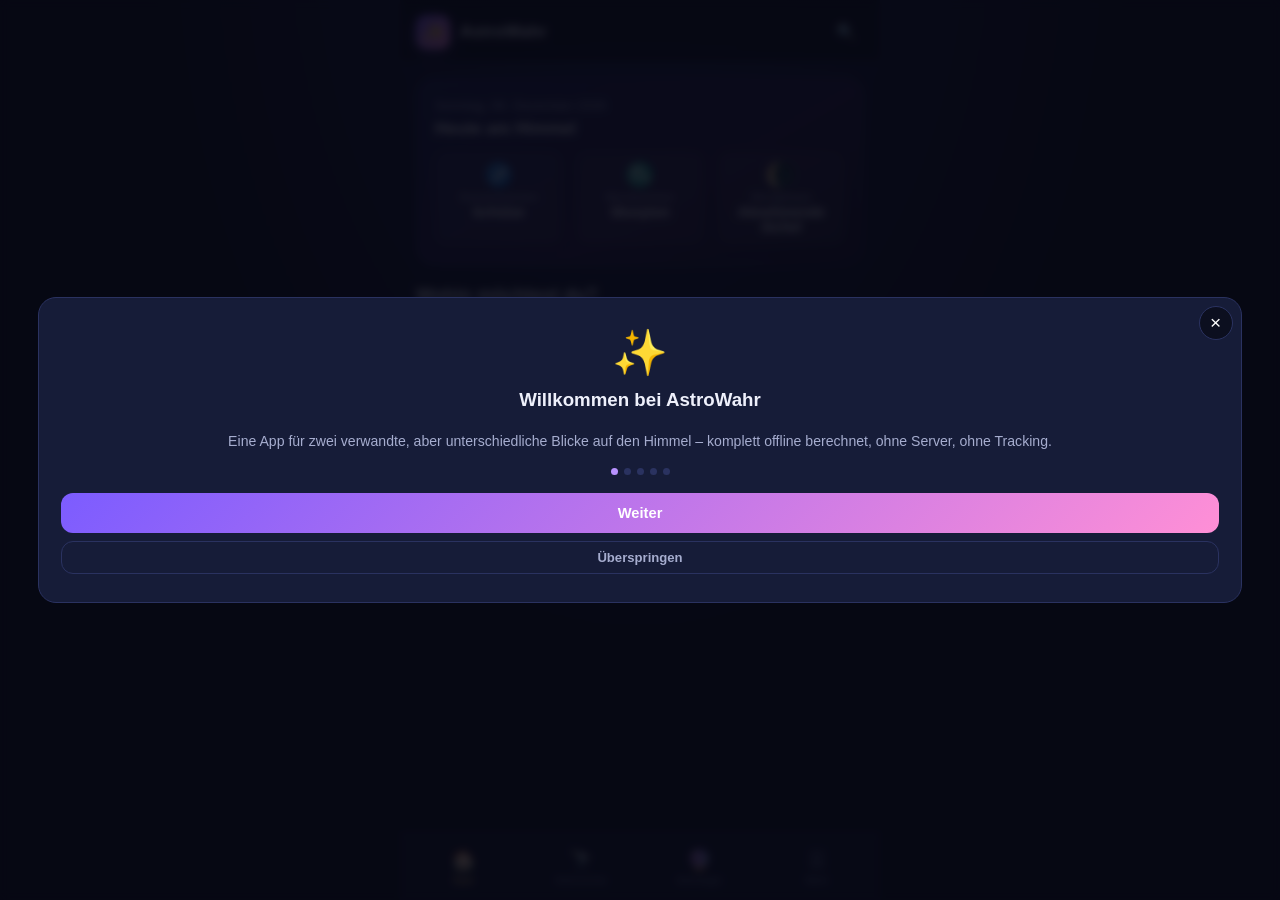
==== index.html @ b50567f1 "Add files via upload" ====
<!DOCTYPE html>
<html lang="de">
<head>
    <meta name="robots" content="noindex, nofollow">
<meta charset="UTF-8">
<meta name="viewport" content="width=device-width, initial-scale=1, maximum-scale=1, user-scalable=no, viewport-fit=cover">
<meta name="theme-color" content="#0b0e1f">
<meta name="description" content="AstroWahr – Astronomie und Astrologie: Geburtshoroskop, Tageshoroskop, Transite, Kompatibilität, Mondkalender, Tarot sowie Live-Himmel, Planeten-Fakten und Sonnenzeiten, komplett offline berechnet.">
<title>AstroWahr</title>
<link rel="manifest" href="manifest.json">
<link rel="apple-touch-icon" href="icon-180.png">
<meta name="apple-mobile-web-app-capable" content="yes">
<meta name="apple-mobile-web-app-status-bar-style" content="black-translucent">
<meta name="apple-mobile-web-app-title" content="AstroWahr">
<link rel="stylesheet" href="style.css">
<script>
(function () {
  try {
    var pref = localStorage.getItem('astrowahr.theme') || 'dark';
    var effective = pref === 'system' ? (window.matchMedia && window.matchMedia('(prefers-color-scheme: light)').matches ? 'light' : 'dark') : pref;
    if (effective === 'light') document.documentElement.setAttribute('data-theme', 'light');
  } catch (e) {}
})();
</script>
</head>
<body>
<div id="app">

  <header class="topbar">
    <button class="back-btn" id="backBtn" style="display:none;" aria-label="Zurück">←</button>
    <div class="brand" id="brandHeader">
      <div class="brand-badge">✨</div>
      <h1>AstroWahr</h1>
    </div>
    <button class="topbar-search-btn" id="searchBtn" aria-label="Suche">🔍</button>
  </header>

  <main id="view">

    <!-- START (Weiche: Astronomie / Astrologie) -->
    <section class="tab" id="tab-start" data-title="AstroWahr">
      <div class="hero-card">
        <div class="hero-date" id="heroDate">–</div>
        <div style="font-weight:700; font-size:1.05rem;">Heute am Himmel</div>
        <div class="hero-row" id="heroSky"></div>
      </div>
      <h2 class="section-title">Wohin möchtest du?</h2>
      <div class="bento" id="forkBento"></div>
    </section>

    <!-- ASTROLOGIE (Hub) -->
    <section class="tab" id="tab-astrologie" data-title="Astrologie">
      <h2 class="section-title">Astrologie</h2>
      <div class="bento" id="astrologieBento"></div>
      <h2 class="section-title">Deine Profile</h2>
      <div id="astrologieProfiles"></div>
    </section>

    <!-- ASTRONOMIE (Hub) -->
    <section class="tab" id="tab-astronomie" data-title="Astronomie">
      <h2 class="section-title">Astronomie</h2>
      <p class="hint">Reine, unabhängig überprüfbare Himmelsmechanik und Fakten – ohne symbolische Deutung.</p>
      <div class="bento" id="astronomieBento"></div>
    </section>

    <!-- ASTRONOMIE: HIMMEL JETZT -->
    <section class="tab" id="tab-astro-live" data-title="Himmel jetzt">
      <div id="astroLiveRoot"></div>
    </section>

    <!-- ASTRONOMIE: PLANETEN-STECKBRIEFE -->
    <section class="tab" id="tab-astro-planets" data-title="Planeten-Steckbriefe">
      <div id="astroPlanetsRoot"></div>
    </section>

    <!-- ASTRONOMIE: SONNENAUF-/-UNTERGANG -->
    <section class="tab" id="tab-astro-sun" data-title="Sonnenauf-/-untergang">
      <div id="astroSunRoot"></div>
    </section>

    <!-- ASTRONOMIE: STERNBILDER & PRÄZESSION -->
    <section class="tab" id="tab-astro-precession" data-title="Sternbilder & Präzession">
      <div id="astroPrecessionRoot"></div>
    </section>

    <!-- ASTRONOMIE: JAHRESZEITEN -->
    <section class="tab" id="tab-astro-seasons" data-title="Jahreszeiten-Rechner">
      <div id="astroSeasonsRoot"></div>
    </section>

    <!-- ASTRONOMIE: STERNENHIMMELKARTE -->
    <section class="tab" id="tab-astro-skymap" data-title="Sternenhimmelkarte">
      <div id="astroSkymapRoot"></div>
    </section>

    <!-- WELTRAUMKUNDE (Hub) -->
    <section class="tab" id="tab-weltraum" data-title="Weltraumkunde">
      <div id="weltraumRoot"></div>
    </section>

    <!-- WELTRAUMKUNDE: LEXIKON -->
    <section class="tab" id="tab-weltraum-lexikon" data-title="Weltraumkunde-Lexikon">
      <div id="weltraumLexikonRoot"></div>
    </section>

    <!-- WELTRAUMKUNDE: STERNENTWICKLUNG -->
    <section class="tab" id="tab-weltraum-sterne" data-title="Sternentwicklung">
      <div id="weltraumSterneRoot"></div>
    </section>

    <!-- WELTRAUMKUNDE: RAUMFAHRT-ZEITSTRAHL -->
    <section class="tab" id="tab-weltraum-zeitstrahl" data-title="Raumfahrt-Zeitstrahl">
      <div id="weltraumZeitstrahlRoot"></div>
    </section>

    <!-- TAGESHOROSKOP -->
    <section class="tab" id="tab-horoskop" data-title="Tageshoroskop">
      <p class="hint">Wähle dein Sternzeichen für den heutigen Impuls – berechnet aus echter Mond- und Planetenstellung, täglich neu.</p>
      <div class="sign-grid" id="horoskopSignGrid"></div>
      <div id="horoskopResult"></div>
    </section>

    <!-- GEBURTSHOROSKOP -->
    <section class="tab" id="tab-chart" data-title="Geburtshoroskop">
      <div id="chartRoot"></div>
    </section>

    <!-- TRANSITE -->
    <section class="tab" id="tab-transite" data-title="Transite">
      <div id="transiteRoot"></div>
    </section>

    <!-- KOMPATIBILITÄT -->
    <section class="tab" id="tab-kompat" data-title="Kompatibilität">
      <div id="kompatRoot"></div>
    </section>

    <!-- MONDKALENDER -->
    <section class="tab" id="tab-mond" data-title="Mondkalender">
      <div id="mondRoot"></div>
    </section>

    <!-- TAROT -->
    <section class="tab" id="tab-tarot" data-title="Tarot">
      <div id="tarotRoot"></div>
    </section>

    <!-- ASTRO-LEXIKON -->
    <section class="tab" id="tab-astrolex" data-title="Astro-Lexikon">
      <div id="astrolexRoot"></div>
    </section>

    <!-- MEHR -->
    <section class="tab" id="tab-mehr" data-title="Mehr">
      <div class="bento" id="mehrBento"></div>
    </section>

    <!-- ANLEITUNG -->
    <section class="tab" id="tab-anleitung" data-title="Anleitung">
      <div id="anleitungRoot" class="legal-content"></div>
    </section>

    <!-- EINSTELLUNGEN -->
    <section class="tab" id="tab-einstellungen" data-title="Einstellungen">
      <div id="einstellungenRoot"></div>
    </section>

    <!-- RECHTLICHES -->
    <section class="tab" id="tab-rechtliches" data-title="Rechtliches">
      <div id="rechtlichesRoot"></div>
    </section>

    <!-- IMPRESSUM -->
    <section class="tab" id="tab-impressum" data-title="Impressum">
      <div class="legal-content" id="impressumInline"></div>
    </section>

    <!-- DATENSCHUTZ -->
    <section class="tab" id="tab-datenschutz" data-title="Datenschutz">
      <div class="legal-content" id="datenschutzInline"></div>
    </section>

  </main>

  <nav class="bottom-nav">
    <button data-tab="start"><span class="nav-glyph">🏠</span>Start</button>
    <button data-tab="astronomie"><span class="nav-glyph">🔭</span>Astronomie</button>
    <button data-tab="astrologie"><span class="nav-glyph">🔮</span>Astrologie</button>
    <button data-tab="mehr"><span class="nav-glyph">☰</span>Mehr</button>
  </nav>

  <div class="toast" id="toast"></div>

  <div class="modal-overlay" id="modalOverlay">
    <div class="modal-box" id="modalBox">
      <button class="modal-close" id="modalClose" aria-label="Schließen">×</button>
      <div class="modal-content" id="modalContent"></div>
      <div class="modal-zoom-controls" id="modalZoomControls" style="display:none;">
        <button id="zoomOutBtn">－</button>
        <button id="zoomResetBtn">100%</button>
        <button id="zoomInBtn">＋</button>
      </div>
    </div>
  </div>
</div>

<script src="no-zoom.js"></script>
<script src="astro.js"></script>
<script src="tarot-cards.js"></script>
<script src="tarot-art.js"></script>
<script src="app.js"></script>
</body>
</html>
---- style.css ----
:root {
  --bg: #0b0e1f;
  --bg-2: #12173035;
  --bg-radial-a: #1c2452;
  --card: #161c38;
  --card-2: #1c2348;
  --border: #2a3260;
  --text: #eef0fb;
  --text-dim: #a6adcf;
  --text-faint: #7680a8;
  --accent: #b892ff;
  --accent-2: #ffd27a;
  --accent-3: #7ee0c9;
  --grad-1: linear-gradient(135deg, #7c5cff, #ff8fd6);
  --grad-2: linear-gradient(135deg, #ffcf6e, #ff8fd6);
  --grad-3: linear-gradient(135deg, #5ed3c9, #7c5cff);
  --danger: #ff7a7a;
  --good: #7ee0c9;
  --header-bg-a: rgba(11,14,31,0.97);
  --header-bg-b: rgba(11,14,31,0.88);
  --nav-bg: rgba(18,22,48,0.96);
  --modal-overlay-bg: rgba(6,7,18,0.86);
  --radius: 18px;
  --radius-sm: 12px;
  --safe-top: env(safe-area-inset-top, 0px);
  --safe-bottom: env(safe-area-inset-bottom, 0px);
}

[data-theme="light"] {
  --bg: #f4f2fb;
  --bg-2: #eceaf7;
  --bg-radial-a: #e3ddf7;
  --card: #ffffff;
  --card-2: #f2effa;
  --border: #ddd7f0;
  --text: #201d38;
  --text-dim: #5a5578;
  --text-faint: #8b86a8;
  --accent: #7c5cff;
  --accent-2: #c98a1f;
  --accent-3: #1f9c86;
  --grad-1: linear-gradient(135deg, #7c5cff, #ff8fd6);
  --grad-2: linear-gradient(135deg, #f0ad2e, #ff8fd6);
  --grad-3: linear-gradient(135deg, #1f9c86, #7c5cff);
  --danger: #d5453f;
  --good: #1f9c86;
  --header-bg-a: rgba(244,242,251,0.97);
  --header-bg-b: rgba(244,242,251,0.88);
  --nav-bg: rgba(255,255,255,0.96);
  --modal-overlay-bg: rgba(30,25,50,0.55);
}

* { box-sizing: border-box; -webkit-tap-highlight-color: transparent; }
html, body { height: 100%; overscroll-behavior-y: contain; }
body {
  margin: 0;
  font-family: -apple-system, BlinkMacSystemFont, "Segoe UI", Roboto, sans-serif;
  background: radial-gradient(ellipse at 50% -10%, var(--bg-radial-a) 0%, var(--bg) 55%);
  color: var(--text);
  overflow-x: hidden;
}

button, input, select, textarea { font-family: inherit; color: inherit; }
a { color: var(--accent); }

#app {
  max-width: 480px;
  margin: 0 auto;
  min-height: 100vh;
  display: flex;
  flex-direction: column;
}

header.topbar {
  padding: calc(14px + var(--safe-top)) 16px 12px;
  display: flex;
  align-items: center;
  gap: 10px;
  position: sticky;
  top: 0;
  z-index: 20;
  background: linear-gradient(180deg, var(--header-bg-a), var(--header-bg-b));
  backdrop-filter: blur(10px);
  border-bottom: 1px solid var(--border);
}
header.topbar .brand {
  display: flex;
  align-items: center;
  gap: 10px;
  flex: 1;
}
header.topbar .brand-badge {
  width: 34px; height: 34px; border-radius: 10px;
  background: var(--grad-1);
  display: flex; align-items: center; justify-content: center;
  font-size: 18px;
  box-shadow: 0 4px 14px rgba(124,92,255,0.4);
}
header.topbar h1 { font-size: 1.05rem; margin: 0; font-weight: 700; letter-spacing: .2px; }
header.topbar .back-btn {
  background: var(--card); border: 1px solid var(--border); color: var(--text);
  width: 36px; height: 36px; border-radius: 10px; font-size: 1.1rem;
  display: flex; align-items: center; justify-content: center;
}

main#view {
  flex: 1;
  padding: 14px 16px calc(90px + var(--safe-bottom));
  overflow-x: hidden;
}

section.tab { display: none; animation: fadein .25s ease; }
section.tab.active { display: block; }
@keyframes fadein { from { opacity: 0; transform: translateY(6px); } to { opacity: 1; transform: none; } }

h2.section-title { font-size: 1.15rem; margin: 18px 0 10px; font-weight: 700; }
h2.section-title:first-child { margin-top: 0; }
p.hint { color: var(--text-dim); font-size: .88rem; line-height: 1.5; margin: 4px 0 14px; }

.card {
  background: var(--card);
  border: 1px solid var(--border);
  border-radius: var(--radius);
  padding: 16px;
  margin-bottom: 14px;
}

.hero-card {
  border-radius: var(--radius);
  padding: 20px 18px;
  background: linear-gradient(150deg, #1d2358, #2a1f4d 60%, #1a1836);
  border: 1px solid #2a3260;
  position: relative;
  overflow: hidden;
  margin-bottom: 16px;
  color: #eef0fb;
}
.hero-card::after {
  content: "";
  position: absolute; inset: 0;
  background-image: radial-gradient(2px 2px at 20% 30%, #ffffff55, transparent),
    radial-gradient(1.5px 1.5px at 70% 20%, #ffffff44, transparent),
    radial-gradient(1.5px 1.5px at 85% 65%, #ffffff33, transparent),
    radial-gradient(2px 2px at 40% 80%, #ffffff33, transparent);
  pointer-events: none;
}
.hero-card .hero-date { color: #a6adcf; font-size: .82rem; margin-bottom: 6px; }
.hero-card .hero-row { display: flex; gap: 14px; margin-top: 12px; }
.hero-sky-item { flex: 1; text-align: center; background: rgba(255,255,255,0.05); border-radius: var(--radius-sm); padding: 10px 6px; }
.hero-sky-item .glyph { font-size: 1.5rem; }
.hero-sky-item .label { font-size: .72rem; color: #a6adcf; margin-top: 2px; }
.hero-sky-item .value { font-size: .86rem; font-weight: 600; margin-top: 2px; color: #eef0fb; }

.bento {
  display: grid;
  grid-template-columns: 1fr 1fr;
  gap: 10px;
  margin-bottom: 16px;
}
.tile {
  background: var(--card);
  border: 1px solid var(--border);
  border-radius: var(--radius-sm);
  padding: 14px 12px;
  display: flex; flex-direction: column; gap: 6px;
  text-align: left;
}
.tile .tile-badge {
  width: 32px; height: 32px; border-radius: 9px;
  display: flex; align-items: center; justify-content: center;
  font-size: 16px; color: #14142b;
}
.tile .tile-title { font-weight: 700; font-size: .92rem; }
.tile .tile-sub { font-size: .74rem; color: var(--text-dim); line-height: 1.35; }
.tile.wide { grid-column: 1 / -1; flex-direction: row; align-items: center; }
.tile.wide .tile-badge { flex-shrink: 0; }
.tile.fork-tile { padding: 20px 16px; gap: 14px; }
.tile.fork-tile .tile-badge { width: 46px; height: 46px; font-size: 22px; border-radius: 13px; }
.tile.fork-tile .tile-title { font-size: 1.05rem; }
.tile.fork-tile .tile-sub { font-size: .8rem; }

.btn {
  display: inline-flex; align-items: center; justify-content: center; gap: 6px;
  background: var(--grad-1); color: #fff; border: none;
  border-radius: 12px; padding: 12px 16px; font-weight: 700; font-size: .92rem;
  width: 100%;
}
.btn.secondary { background: var(--card-2); border: 1px solid var(--border); color: var(--text); }
.btn.ghost { background: transparent; border: 1px solid var(--border); color: var(--text-dim); }
.btn.small { padding: 8px 12px; font-size: .82rem; width: auto; }
.btn.danger { background: rgba(255,122,122,0.15); color: var(--danger); border: 1px solid rgba(255,122,122,0.35); }
.btn:disabled { opacity: .5; }

.field { margin-bottom: 12px; }
.field label { display: block; font-size: .8rem; color: var(--text-dim); margin-bottom: 5px; font-weight: 600; }
.field input, .field select, .field textarea {
  width: 100%; background: var(--card-2); border: 1px solid var(--border);
  border-radius: 10px; padding: 11px 12px; font-size: .92rem; color: var(--text);
  appearance: none; -webkit-appearance: none; max-width: 100%; min-width: 0; height: 44px;
}
.field textarea { height: auto; min-height: 70px; }
.field .row2 { display: flex; gap: 10px; }
.field .row2 > * { flex: 1; min-width: 0; }
.checkbox-row { display: flex; align-items: center; gap: 8px; margin-bottom: 12px; }
.checkbox-row input { width: 18px; height: 18px; }
.checkbox-row label { font-size: .85rem; color: var(--text-dim); }

button, input, select, textarea, a { outline: none !important; }

.sign-grid {
  display: grid; grid-template-columns: repeat(4, 1fr); gap: 8px; margin-bottom: 14px;
}
.sign-tile {
  background: var(--card); border: 1px solid var(--border); border-radius: var(--radius-sm);
  padding: 10px 4px; text-align: center;
}
.sign-tile .glyph { font-size: 1.3rem; display: block; }
.sign-tile .name { font-size: .66rem; color: var(--text-dim); margin-top: 3px; }
.sign-tile.selected { border-color: var(--accent); background: rgba(184,146,255,0.12); }

.chart-wrap { display: flex; justify-content: center; margin: 6px 0 16px; }
.chart-wrap svg { width: 100%; max-width: 360px; height: auto; }

table.data-table { width: 100%; border-collapse: collapse; font-size: .84rem; }
table.data-table th, table.data-table td { text-align: left; padding: 7px 6px; border-bottom: 1px solid var(--border); }
table.data-table th { color: var(--text-faint); font-weight: 600; font-size: .72rem; text-transform: uppercase; letter-spacing: .03em; }
table.data-table .glyph-cell { font-size: 1rem; width: 26px; }

.aspect-row { display: flex; align-items: center; gap: 10px; padding: 10px 0; border-bottom: 1px solid var(--border); }
.aspect-row:last-child { border-bottom: none; }
.aspect-symbol { width: 30px; height: 30px; border-radius: 9px; background: var(--card-2); display: flex; align-items: center; justify-content: center; font-size: 1rem; flex-shrink: 0; }
.aspect-text { flex: 1; font-size: .84rem; line-height: 1.4; }
.aspect-text b { color: var(--text); }
.aspect-meta { font-size: .72rem; color: var(--text-faint); }

.profile-row {
  display: flex; align-items: center; gap: 10px; padding: 12px; background: var(--card-2);
  border: 1px solid var(--border); border-radius: var(--radius-sm); margin-bottom: 8px;
}
.profile-row .pname { font-weight: 700; font-size: .9rem; }
.profile-row .pmeta { font-size: .75rem; color: var(--text-dim); }
.profile-row .pactions { display: flex; gap: 6px; margin-left: auto; }
.icon-btn {
  width: 32px; height: 32px; border-radius: 8px; background: var(--card); border: 1px solid var(--border);
  display: flex; align-items: center; justify-content: center; color: var(--text-dim); font-size: .95rem;
}

.pill-select { display: flex; gap: 8px; overflow-x: auto; padding-bottom: 4px; margin-bottom: 12px; }
.pill { flex-shrink: 0; padding: 9px 14px; border-radius: 999px; background: var(--card-2); border: 1px solid var(--border); font-size: .82rem; color: var(--text-dim); white-space: nowrap; }
.pill.active { background: var(--grad-1); color: #fff; border-color: transparent; }

.moon-visual { width: 88px; height: 88px; border-radius: 50%; margin: 0 auto 10px; position: relative; background: #d8d8e8; box-shadow: inset -6px -6px 14px rgba(0,0,0,0.35), 0 0 30px rgba(184,146,255,0.25); overflow: hidden; }
.moon-visual .shadow { position: absolute; top: 0; bottom: 0; background: #0b0e1f; }

.empty-state { text-align: center; padding: 30px 14px; color: var(--text-dim); }
.empty-state .glyph { font-size: 2rem; margin-bottom: 8px; display: block; }

.legal-content h3 { font-size: 1rem; margin: 18px 0 6px; }
.legal-content p, .legal-content li { font-size: .88rem; color: var(--text-dim); line-height: 1.55; }
.legal-content ul { padding-left: 18px; }

nav.bottom-nav {
  position: fixed; left: 0; right: 0; bottom: 0; z-index: 30;
  max-width: 480px; margin: 0 auto;
  background: var(--nav-bg); backdrop-filter: blur(10px);
  border-top: 1px solid var(--border);
  display: flex; padding: 8px 4px calc(8px + var(--safe-bottom));
}
nav.bottom-nav button {
  flex: 1; background: none; border: none; display: flex; flex-direction: column; align-items: center; gap: 3px;
  padding: 6px 2px; color: var(--text-faint); font-size: .64rem;
}
nav.bottom-nav button .nav-glyph { font-size: 1.25rem; }
nav.bottom-nav button.active { color: var(--accent-2); }

.toast {
  position: fixed; left: 50%; bottom: calc(96px + var(--safe-bottom)); transform: translateX(-50%);
  background: var(--card-2); border: 1px solid var(--border); padding: 10px 16px; border-radius: 999px;
  font-size: .82rem; z-index: 60; opacity: 0; pointer-events: none; transition: opacity .25s, transform .25s;
  max-width: 90%; text-align: center;
}
.toast.show { opacity: 1; transform: translateX(-50%) translateY(-6px); }

.disclaimer-box {
  background: rgba(255,210,122,0.08); border: 1px solid rgba(255,210,122,0.25);
  border-radius: var(--radius-sm); padding: 12px 14px; font-size: .78rem; color: var(--text-dim);
  line-height: 1.5; margin: 12px 0;
}

/* Tarot */
.tarot-card-face { display: flex; flex-direction: column; align-items: center; gap: 6px; }
.tarot-card-art { width: 100%; max-width: 100%; aspect-ratio: 200 / 240; margin: 0 auto; }
.tarot-card-face:not(.small) .tarot-card-art { max-width: 190px; }
.tarot-card-art svg { width: 100%; height: 100%; display: block; border-radius: 10px; }
.tarot-card-art.reversed svg { transform: rotate(180deg); }
.tarot-card-name { font-size: .7rem; font-weight: 700; text-align: center; line-height: 1.25; }
.tarot-rev-tag { display: block; font-size: .6rem; color: var(--text-faint); font-weight: 500; }

.tarot-spread-grid { display: grid; gap: 10px; margin-top: 14px; }
.tarot-grid-tage { grid-template-columns: 1fr; max-width: 190px; margin-left: auto; margin-right: auto; }
.tarot-grid-drei { grid-template-columns: repeat(3, 1fr); }
.tarot-grid-kreuz { grid-template-columns: repeat(2, 1fr); }
.tarot-slot { background: var(--card); border: 1px solid var(--border); border-radius: var(--radius-sm); padding: 8px; text-align: center; cursor: pointer; }
.tarot-pos-label { font-size: .62rem; color: var(--text-faint); margin-bottom: 6px; line-height: 1.25; min-height: 2.2em; }
.tarot-card-back { aspect-ratio: 200 / 240; border-radius: 10px; background: linear-gradient(135deg, #2a2154, #4a2e63 45%, #1a1330); border: 1px solid var(--border); display: flex; align-items: center; justify-content: center; position: relative; overflow: hidden; }
.tarot-card-back::before { content: "✦"; font-size: 1.8rem; color: rgba(255, 210, 122, 0.55); }
.tarot-card-back::after { content: ""; position: absolute; inset: 6px; border: 1px solid rgba(255, 210, 122, 0.25); border-radius: 7px; }

.tarot-lex-grid { display: grid; grid-template-columns: repeat(3, 1fr); gap: 10px; margin-top: 12px; }
.tarot-lex-item { cursor: pointer; }
.tarot-lex-item .tarot-card-name { font-size: .62rem; }

/* Modal / Lightbox (vergrößerbar & schließbar) */
.modal-overlay {
  position: fixed; inset: 0; z-index: 100; background: var(--modal-overlay-bg); backdrop-filter: blur(4px);
  display: none; align-items: center; justify-content: center; padding: 20px;
}
.modal-overlay.show { display: flex; }
.modal-box {
  background: var(--card); border: 1px solid var(--border); border-radius: var(--radius);
  max-width: 94vw; max-height: 86vh; width: 100%; position: relative; display: flex; flex-direction: column;
  overflow: hidden;
}
.modal-close {
  position: absolute; top: 8px; right: 8px; z-index: 5; width: 34px; height: 34px; border-radius: 50%;
  background: rgba(0,0,0,0.45); border: 1px solid var(--border); color: #fff; font-size: 1.2rem; line-height: 1;
  display: flex; align-items: center; justify-content: center;
}
.modal-content { overflow: auto; padding: 18px; max-height: 86vh; }
.modal-content.zoom-mode { padding: 0; overflow: hidden; touch-action: none; display: flex; align-items: center; justify-content: center; height: 60vh; }
.zoom-stage { transform-origin: center center; will-change: transform; display: flex; align-items: center; justify-content: center; width: 100%; height: 100%; }
.zoom-stage svg { width: 90%; height: 90%; }
.modal-zoom-controls { display: flex; gap: 8px; justify-content: center; padding: 10px; border-top: 1px solid var(--border); }
.modal-zoom-controls button {
  background: var(--card-2); border: 1px solid var(--border); color: var(--text); border-radius: 10px;
  padding: 8px 16px; font-size: .9rem; font-weight: 700;
}
.modal-content h3 { margin-top: 4px; }

.modal-content.tour-mode { text-align: center; padding: 28px 22px; }
.tour-icon { font-size: 2.8rem; margin-bottom: 10px; }
.tour-dots { display: flex; justify-content: center; gap: 6px; margin-top: 16px; }
.tour-dot { width: 7px; height: 7px; border-radius: 50%; background: var(--border); }
.tour-dot.active { background: var(--accent); }

.modal-content.search-mode { padding: 16px; }
.search-domain-label { font-size: .68rem; font-weight: 700; text-transform: uppercase; letter-spacing: .04em; color: var(--text-faint); margin: 14px 0 6px; }
.search-domain-label:first-child { margin-top: 0; }
.search-result-row { display: flex; align-items: center; gap: 10px; padding: 10px 0; border-bottom: 1px solid var(--border); cursor: pointer; }
.search-result-row:last-child { border-bottom: none; }
.search-result-icon { width: 30px; height: 30px; border-radius: 9px; background: var(--card-2); display: flex; align-items: center; justify-content: center; font-size: 1rem; flex-shrink: 0; }
.search-result-text { flex: 1; font-size: .86rem; }
.search-result-text b { display: block; }
.search-result-text span { font-size: .74rem; color: var(--text-faint); }
.topbar-search-btn {
  background: none; border: none; width: 36px; height: 36px; border-radius: 10px;
  display: flex; align-items: center; justify-content: center; color: var(--text-dim); font-size: 1.05rem; flex-shrink: 0;
}

.info-btn {
  display: inline-flex; align-items: center; justify-content: center; width: 18px; height: 18px;
  border-radius: 50%; background: var(--card-2); border: 1px solid var(--border); color: var(--text-dim);
  font-size: .68rem; font-style: italic; font-family: Georgia, serif; margin-left: 4px; flex-shrink: 0; vertical-align: middle;
}
.gloss-link { border-bottom: 1px dotted var(--accent); cursor: pointer; }
.tarot-card-art.zoomable { cursor: zoom-in; position: relative; }
.tarot-card-art.zoomable::after {
  content: "🔍"; position: absolute; bottom: 4px; right: 4px; font-size: .62rem; opacity: .75;
  background: rgba(0,0,0,.45); border-radius: 50%; width: 18px; height: 18px; display: flex; align-items: center; justify-content: center;
}
.zoom-btn {
  display: inline-flex; align-items: center; gap: 5px; background: var(--card-2); border: 1px solid var(--border);
  color: var(--text-dim); border-radius: 10px; padding: 7px 12px; font-size: .78rem; margin-top: 8px;
}

@media (min-width: 481px) {
  nav.bottom-nav { border-radius: 0 0 0 0; }
}
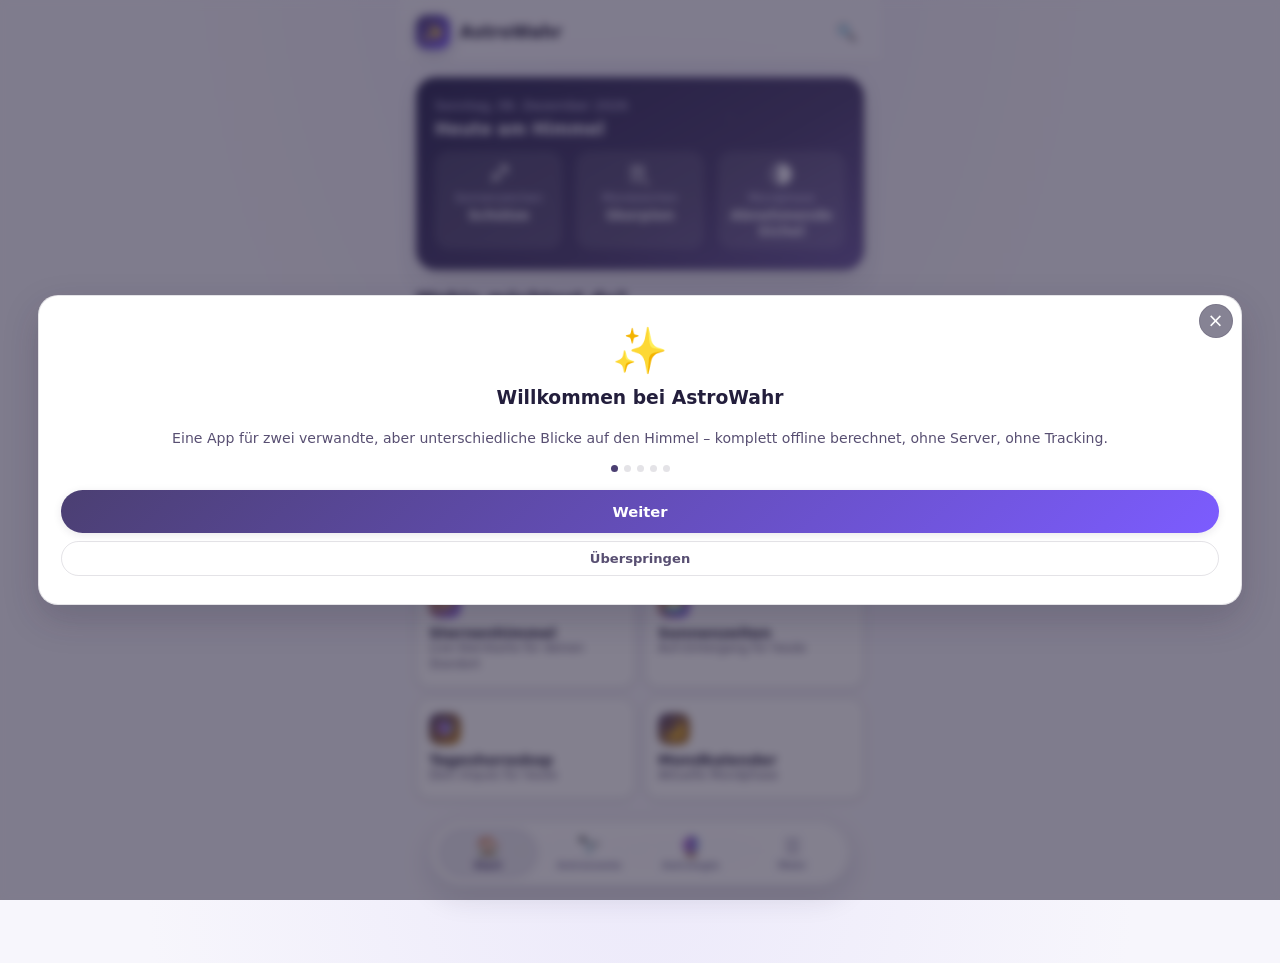
==== commit 9f2df8bb: "Add files via upload" ====
--- a/index.html
+++ b/index.html
@@ -4,21 +4,22 @@
     <meta name="robots" content="noindex, nofollow">
 <meta charset="UTF-8">
 <meta name="viewport" content="width=device-width, initial-scale=1, maximum-scale=1, user-scalable=no, viewport-fit=cover">
-<meta name="theme-color" content="#0b0e1f">
-<meta name="description" content="AstroWahr – Astronomie und Astrologie: Geburtshoroskop, Tageshoroskop, Transite, Kompatibilität, Mondkalender, Tarot sowie Live-Himmel, Planeten-Fakten und Sonnenzeiten, komplett offline berechnet.">
+<meta name="theme-color" content="#f7f6fc">
+<meta name="description" content="AstroWahr – Astronomie und Astrologie: Geburtshoroskop, Tageshoroskop, Transite, Kompatibilität, Mondkalender, Tarot sowie ein live berechneter Sternenhimmel mit Zeitreise, Planeten-Fakten und Sonnenzeiten, komplett offline berechnet.">
 <title>AstroWahr</title>
 <link rel="manifest" href="manifest.json">
 <link rel="apple-touch-icon" href="icon-180.png">
 <meta name="apple-mobile-web-app-capable" content="yes">
 <meta name="apple-mobile-web-app-status-bar-style" content="black-translucent">
 <meta name="apple-mobile-web-app-title" content="AstroWahr">
+<link rel="icon" href="icon-192.png" type="image/png">
 <link rel="stylesheet" href="style.css">
 <script>
 (function () {
   try {
-    var pref = localStorage.getItem('astrowahr.theme') || 'dark';
-    var effective = pref === 'system' ? (window.matchMedia && window.matchMedia('(prefers-color-scheme: light)').matches ? 'light' : 'dark') : pref;
-    if (effective === 'light') document.documentElement.setAttribute('data-theme', 'light');
+    var pref = localStorage.getItem('astrowahr.theme') || 'light';
+    var effective = pref === 'system' ? (window.matchMedia && window.matchMedia('(prefers-color-scheme: dark)').matches ? 'dark' : 'light') : pref;
+    if (effective === 'dark') document.documentElement.setAttribute('data-theme', 'dark');
   } catch (e) {}
 })();
 </script>
@@ -46,6 +47,8 @@
       </div>
       <h2 class="section-title">Wohin möchtest du?</h2>
       <div class="bento" id="forkBento"></div>
+      <h2 class="section-title">Schnellzugriff</h2>
+      <div class="bento" id="quickBento"></div>
     </section>
 
     <!-- ASTROLOGIE (Hub) -->
@@ -88,9 +91,9 @@
       <div id="astroSeasonsRoot"></div>
     </section>
 
-    <!-- ASTRONOMIE: STERNENHIMMELKARTE -->
-    <section class="tab" id="tab-astro-skymap" data-title="Sternenhimmelkarte">
-      <div id="astroSkymapRoot"></div>
+    <!-- ASTRONOMIE: STERNENHIMMEL (live, SterneWahr-Technologie) -->
+    <section class="tab" id="tab-sternenhimmel" data-title="Sternenhimmel">
+      <div id="sternenhimmelRoot"></div>
     </section>
 
     <!-- WELTRAUMKUNDE (Hub) -->
@@ -180,13 +183,19 @@
       <div class="legal-content" id="datenschutzInline"></div>
     </section>
 
+    <!-- LIZENZEN -->
+    <section class="tab" id="tab-lizenzen" data-title="Quellen und Lizenzen">
+      <div class="legal-content" id="lizenzenInline"></div>
+    </section>
+
+    <div class="app-footer">✨ AstroWahr<span class="fdot">·</span>Teil der „Wahr"-App-Familie</div>
   </main>
 
   <nav class="bottom-nav">
-    <button data-tab="start"><span class="nav-glyph">🏠</span>Start</button>
-    <button data-tab="astronomie"><span class="nav-glyph">🔭</span>Astronomie</button>
-    <button data-tab="astrologie"><span class="nav-glyph">🔮</span>Astrologie</button>
-    <button data-tab="mehr"><span class="nav-glyph">☰</span>Mehr</button>
+    <button data-tab="start"><span class="nav-glyph">🏠</span><span class="nav-label">Start</span></button>
+    <button data-tab="astronomie"><span class="nav-glyph">🔭</span><span class="nav-label">Astronomie</span></button>
+    <button data-tab="astrologie"><span class="nav-glyph">🔮</span><span class="nav-label">Astrologie</span></button>
+    <button data-tab="mehr"><span class="nav-glyph">☰</span><span class="nav-label">Mehr</span></button>
   </nav>
 
   <div class="toast" id="toast"></div>
--- a/style.css
+++ b/style.css
@@ -1,63 +1,77 @@
 :root {
-  --bg: #0b0e1f;
-  --bg-2: #12173035;
-  --bg-radial-a: #1c2452;
-  --card: #161c38;
-  --card-2: #1c2348;
-  --border: #2a3260;
-  --text: #eef0fb;
-  --text-dim: #a6adcf;
-  --text-faint: #7680a8;
-  --accent: #b892ff;
-  --accent-2: #ffd27a;
-  --accent-3: #7ee0c9;
-  --grad-1: linear-gradient(135deg, #7c5cff, #ff8fd6);
-  --grad-2: linear-gradient(135deg, #ffcf6e, #ff8fd6);
-  --grad-3: linear-gradient(135deg, #5ed3c9, #7c5cff);
-  --danger: #ff7a7a;
-  --good: #7ee0c9;
-  --header-bg-a: rgba(11,14,31,0.97);
-  --header-bg-b: rgba(11,14,31,0.88);
-  --nav-bg: rgba(18,22,48,0.96);
-  --modal-overlay-bg: rgba(6,7,18,0.86);
-  --radius: 18px;
-  --radius-sm: 12px;
+  /* Helles Standarddesign, an HimmelsWahr angelehnt (Farben, Formen, Typografie) */
+  --bg: #F7F6FC;
+  --bg-2: #F1EFFA;
+  --bg-radial-a: #ECE9FA;
+  --card: #FFFFFF;
+  --card-2: #F3F1FA;
+  --border: rgba(35,30,60,0.12);
+  --text: #231E3C;
+  --text-dim: #584F72;
+  --text-faint: #8B86A8;
+  --accent: #4B3F72;
+  --accent-2: #B8892F;
+  --accent-3: #B8892F;
+  --grad-1: linear-gradient(135deg, #4B3F72, #7C5CFF);
+  --grad-2: linear-gradient(135deg, #C98A1F, #7C5CFF);
+  --grad-3: linear-gradient(135deg, #4B3F72, #C98A1F);
+  --danger: #C62828;
+  --good: #1F9C86;
+  --green-bg: #E1F1E4; --green-fg: #1E5A23;
+  --yellow-bg: #FBEFDB; --yellow-fg: #7A4E0E;
+  --red-bg: #F7E1E1; --red-fg: #8E2626;
+  --header-bg-a: rgba(247,246,252,0.94);
+  --header-bg-b: rgba(247,246,252,0.80);
+  --nav-bg: rgba(255,255,255,0.86);
+  --modal-overlay-bg: rgba(30,25,50,0.55);
+  --shadow-sm: 0 2px 8px rgba(35,30,60,0.10);
+  --shadow: 0 10px 30px rgba(35,30,60,0.14);
+  --shadow-lg: 0 14px 36px rgba(35,30,60,0.20);
+  --radius: 20px;
+  --radius-sm: 14px;
   --safe-top: env(safe-area-inset-top, 0px);
   --safe-bottom: env(safe-area-inset-bottom, 0px);
 }
 
-[data-theme="light"] {
-  --bg: #f4f2fb;
-  --bg-2: #eceaf7;
-  --bg-radial-a: #e3ddf7;
-  --card: #ffffff;
-  --card-2: #f2effa;
-  --border: #ddd7f0;
-  --text: #201d38;
-  --text-dim: #5a5578;
-  --text-faint: #8b86a8;
-  --accent: #7c5cff;
-  --accent-2: #c98a1f;
-  --accent-3: #1f9c86;
-  --grad-1: linear-gradient(135deg, #7c5cff, #ff8fd6);
-  --grad-2: linear-gradient(135deg, #f0ad2e, #ff8fd6);
-  --grad-3: linear-gradient(135deg, #1f9c86, #7c5cff);
-  --danger: #d5453f;
-  --good: #1f9c86;
-  --header-bg-a: rgba(244,242,251,0.97);
-  --header-bg-b: rgba(244,242,251,0.88);
-  --nav-bg: rgba(255,255,255,0.96);
-  --modal-overlay-bg: rgba(30,25,50,0.55);
+[data-theme="dark"] {
+  --bg: #17142F;
+  --bg-2: #1C1940;
+  --bg-radial-a: #241F4D;
+  --card: #2A2650;
+  --card-2: #252148;
+  --border: rgba(242,238,229,0.16);
+  --text: #F2EEE5;
+  --text-dim: #D0CDE6;
+  --text-faint: #9791BE;
+  --accent: #B6ABE8;
+  --accent-2: #F0C583;
+  --accent-3: #F0C583;
+  --grad-1: linear-gradient(135deg, #7C5CFF, #B6ABE8);
+  --grad-2: linear-gradient(135deg, #F0C583, #B6ABE8);
+  --grad-3: linear-gradient(135deg, #B6ABE8, #F0C583);
+  --danger: #F0A3A3;
+  --good: #8FD6A2;
+  --green-bg: #20342A; --green-fg: #8FD6A2;
+  --yellow-bg: #3A2E18; --yellow-fg: #F0C583;
+  --red-bg: #3A2020; --red-fg: #F0A3A3;
+  --header-bg-a: rgba(23,20,47,0.94);
+  --header-bg-b: rgba(23,20,47,0.80);
+  --nav-bg: rgba(30,27,58,0.88);
+  --modal-overlay-bg: rgba(6,7,18,0.86);
+  --shadow-sm: 0 2px 8px rgba(0,0,0,0.28);
+  --shadow: 0 10px 30px rgba(0,0,0,0.38);
+  --shadow-lg: 0 14px 36px rgba(0,0,0,0.48);
 }
 
 * { box-sizing: border-box; -webkit-tap-highlight-color: transparent; }
 html, body { height: 100%; overscroll-behavior-y: contain; }
 body {
   margin: 0;
-  font-family: -apple-system, BlinkMacSystemFont, "Segoe UI", Roboto, sans-serif;
+  font-family: -apple-system, "SF Pro Text", system-ui, "Segoe UI", "Helvetica Neue", Arial, sans-serif;
   background: radial-gradient(ellipse at 50% -10%, var(--bg-radial-a) 0%, var(--bg) 55%);
   color: var(--text);
   overflow-x: hidden;
+  transition: background-color .3s ease, color .3s ease;
 }
 
 button, input, select, textarea { font-family: inherit; color: inherit; }
@@ -80,7 +94,8 @@
   top: 0;
   z-index: 20;
   background: linear-gradient(180deg, var(--header-bg-a), var(--header-bg-b));
-  backdrop-filter: blur(10px);
+  -webkit-backdrop-filter: blur(16px) saturate(1.4);
+  backdrop-filter: blur(16px) saturate(1.4);
   border-bottom: 1px solid var(--border);
 }
 header.topbar .brand {
@@ -90,27 +105,40 @@
   flex: 1;
 }
 header.topbar .brand-badge {
-  width: 34px; height: 34px; border-radius: 10px;
+  width: 34px; height: 34px; border-radius: 11px;
   background: var(--grad-1);
   display: flex; align-items: center; justify-content: center;
   font-size: 18px;
-  box-shadow: 0 4px 14px rgba(124,92,255,0.4);
+  box-shadow: 0 4px 14px rgba(75,63,114,0.35);
 }
 header.topbar h1 { font-size: 1.05rem; margin: 0; font-weight: 700; letter-spacing: .2px; }
 header.topbar .back-btn {
   background: var(--card); border: 1px solid var(--border); color: var(--text);
-  width: 36px; height: 36px; border-radius: 10px; font-size: 1.1rem;
+  width: 36px; height: 36px; border-radius: 11px; font-size: 1.1rem;
   display: flex; align-items: center; justify-content: center;
+  box-shadow: var(--shadow-sm);
 }
 
 main#view {
   flex: 1;
-  padding: 14px 16px calc(90px + var(--safe-bottom));
+  padding: 14px 16px calc(96px + var(--safe-bottom));
   overflow-x: hidden;
+  display: flex;
+  flex-direction: column;
 }
 
 section.tab { display: none; animation: fadein .25s ease; }
 section.tab.active { display: block; }
+
+.app-footer {
+  margin-top: auto;
+  padding: 28px 8px 6px;
+  text-align: center;
+  color: var(--text-faint);
+  font-size: .74rem;
+  line-height: 1.5;
+}
+.app-footer .fdot { opacity: .55; margin: 0 6px; }
 @keyframes fadein { from { opacity: 0; transform: translateY(6px); } to { opacity: 1; transform: none; } }
 
 h2.section-title { font-size: 1.15rem; margin: 18px 0 10px; font-weight: 700; }
@@ -123,33 +151,35 @@
   border-radius: var(--radius);
   padding: 16px;
   margin-bottom: 14px;
+  box-shadow: var(--shadow-sm);
 }
 
 .hero-card {
   border-radius: var(--radius);
   padding: 20px 18px;
-  background: linear-gradient(150deg, #1d2358, #2a1f4d 60%, #1a1836);
-  border: 1px solid #2a3260;
+  background: linear-gradient(150deg, #2E2A57, #4B3F72 60%, #6C5AA0);
+  border: 1px solid var(--border);
   position: relative;
   overflow: hidden;
   margin-bottom: 16px;
-  color: #eef0fb;
+  color: #F5F3FF;
+  box-shadow: var(--shadow);
 }
 .hero-card::after {
   content: "";
   position: absolute; inset: 0;
-  background-image: radial-gradient(2px 2px at 20% 30%, #ffffff55, transparent),
-    radial-gradient(1.5px 1.5px at 70% 20%, #ffffff44, transparent),
-    radial-gradient(1.5px 1.5px at 85% 65%, #ffffff33, transparent),
-    radial-gradient(2px 2px at 40% 80%, #ffffff33, transparent);
+  background-image: radial-gradient(2px 2px at 20% 30%, #ffffff66, transparent),
+    radial-gradient(1.5px 1.5px at 70% 20%, #ffffff55, transparent),
+    radial-gradient(1.5px 1.5px at 85% 65%, #ffffff44, transparent),
+    radial-gradient(2px 2px at 40% 80%, #ffffff44, transparent);
   pointer-events: none;
 }
-.hero-card .hero-date { color: #a6adcf; font-size: .82rem; margin-bottom: 6px; }
+.hero-card .hero-date { color: #D8D0FA; font-size: .82rem; margin-bottom: 6px; }
 .hero-card .hero-row { display: flex; gap: 14px; margin-top: 12px; }
-.hero-sky-item { flex: 1; text-align: center; background: rgba(255,255,255,0.05); border-radius: var(--radius-sm); padding: 10px 6px; }
+.hero-sky-item { flex: 1; text-align: center; background: rgba(255,255,255,0.10); border-radius: var(--radius-sm); padding: 10px 6px; }
 .hero-sky-item .glyph { font-size: 1.5rem; }
-.hero-sky-item .label { font-size: .72rem; color: #a6adcf; margin-top: 2px; }
-.hero-sky-item .value { font-size: .86rem; font-weight: 600; margin-top: 2px; color: #eef0fb; }
+.hero-sky-item .label { font-size: .72rem; color: #D8D0FA; margin-top: 2px; }
+.hero-sky-item .value { font-size: .86rem; font-weight: 600; margin-top: 2px; color: #F5F3FF; }
 
 .bento {
   display: grid;
@@ -164,38 +194,42 @@
   padding: 14px 12px;
   display: flex; flex-direction: column; gap: 6px;
   text-align: left;
-}
+  box-shadow: var(--shadow-sm);
+  transition: transform .15s ease, box-shadow .15s ease;
+}
+.tile:active { transform: translateY(1px); }
 .tile .tile-badge {
-  width: 32px; height: 32px; border-radius: 9px;
+  width: 32px; height: 32px; border-radius: 10px;
   display: flex; align-items: center; justify-content: center;
-  font-size: 16px; color: #14142b;
+  font-size: 16px; color: #fff;
 }
 .tile .tile-title { font-weight: 700; font-size: .92rem; }
 .tile .tile-sub { font-size: .74rem; color: var(--text-dim); line-height: 1.35; }
 .tile.wide { grid-column: 1 / -1; flex-direction: row; align-items: center; }
 .tile.wide .tile-badge { flex-shrink: 0; }
 .tile.fork-tile { padding: 20px 16px; gap: 14px; }
-.tile.fork-tile .tile-badge { width: 46px; height: 46px; font-size: 22px; border-radius: 13px; }
+.tile.fork-tile .tile-badge { width: 46px; height: 46px; font-size: 22px; border-radius: 14px; }
 .tile.fork-tile .tile-title { font-size: 1.05rem; }
 .tile.fork-tile .tile-sub { font-size: .8rem; }
 
 .btn {
   display: inline-flex; align-items: center; justify-content: center; gap: 6px;
   background: var(--grad-1); color: #fff; border: none;
-  border-radius: 12px; padding: 12px 16px; font-weight: 700; font-size: .92rem;
+  border-radius: 999px; padding: 13px 18px; font-weight: 700; font-size: .92rem;
   width: 100%;
-}
-.btn.secondary { background: var(--card-2); border: 1px solid var(--border); color: var(--text); }
-.btn.ghost { background: transparent; border: 1px solid var(--border); color: var(--text-dim); }
-.btn.small { padding: 8px 12px; font-size: .82rem; width: auto; }
-.btn.danger { background: rgba(255,122,122,0.15); color: var(--danger); border: 1px solid rgba(255,122,122,0.35); }
+  box-shadow: var(--shadow-sm);
+}
+.btn.secondary { background: var(--card-2); border: 1px solid var(--border); color: var(--text); box-shadow: none; }
+.btn.ghost { background: transparent; border: 1px solid var(--border); color: var(--text-dim); box-shadow: none; }
+.btn.small { padding: 9px 14px; font-size: .82rem; width: auto; }
+.btn.danger { background: var(--red-bg); color: var(--red-fg); border: 1px solid transparent; box-shadow: none; }
 .btn:disabled { opacity: .5; }
 
 .field { margin-bottom: 12px; }
 .field label { display: block; font-size: .8rem; color: var(--text-dim); margin-bottom: 5px; font-weight: 600; }
 .field input, .field select, .field textarea {
   width: 100%; background: var(--card-2); border: 1px solid var(--border);
-  border-radius: 10px; padding: 11px 12px; font-size: .92rem; color: var(--text);
+  border-radius: 12px; padding: 11px 12px; font-size: .92rem; color: var(--text);
   appearance: none; -webkit-appearance: none; max-width: 100%; min-width: 0; height: 44px;
 }
 .field textarea { height: auto; min-height: 70px; }
@@ -206,17 +240,18 @@
 .checkbox-row label { font-size: .85rem; color: var(--text-dim); }
 
 button, input, select, textarea, a { outline: none !important; }
+:where(button,a,input,select):focus-visible { outline: 2px solid var(--accent) !important; outline-offset: 2px; }
 
 .sign-grid {
   display: grid; grid-template-columns: repeat(4, 1fr); gap: 8px; margin-bottom: 14px;
 }
 .sign-tile {
   background: var(--card); border: 1px solid var(--border); border-radius: var(--radius-sm);
-  padding: 10px 4px; text-align: center;
+  padding: 10px 4px; text-align: center; box-shadow: var(--shadow-sm);
 }
 .sign-tile .glyph { font-size: 1.3rem; display: block; }
 .sign-tile .name { font-size: .66rem; color: var(--text-dim); margin-top: 3px; }
-.sign-tile.selected { border-color: var(--accent); background: rgba(184,146,255,0.12); }
+.sign-tile.selected { border-color: var(--accent); background: rgba(75,63,114,0.10); }
 
 .chart-wrap { display: flex; justify-content: center; margin: 6px 0 16px; }
 .chart-wrap svg { width: 100%; max-width: 360px; height: auto; }
@@ -228,7 +263,7 @@
 
 .aspect-row { display: flex; align-items: center; gap: 10px; padding: 10px 0; border-bottom: 1px solid var(--border); }
 .aspect-row:last-child { border-bottom: none; }
-.aspect-symbol { width: 30px; height: 30px; border-radius: 9px; background: var(--card-2); display: flex; align-items: center; justify-content: center; font-size: 1rem; flex-shrink: 0; }
+.aspect-symbol { width: 30px; height: 30px; border-radius: 10px; background: var(--card-2); display: flex; align-items: center; justify-content: center; font-size: 1rem; flex-shrink: 0; }
 .aspect-text { flex: 1; font-size: .84rem; line-height: 1.4; }
 .aspect-text b { color: var(--text); }
 .aspect-meta { font-size: .72rem; color: var(--text-faint); }
@@ -241,7 +276,7 @@
 .profile-row .pmeta { font-size: .75rem; color: var(--text-dim); }
 .profile-row .pactions { display: flex; gap: 6px; margin-left: auto; }
 .icon-btn {
-  width: 32px; height: 32px; border-radius: 8px; background: var(--card); border: 1px solid var(--border);
+  width: 32px; height: 32px; border-radius: 10px; background: var(--card); border: 1px solid var(--border);
   display: flex; align-items: center; justify-content: center; color: var(--text-dim); font-size: .95rem;
 }
 
@@ -249,8 +284,8 @@
 .pill { flex-shrink: 0; padding: 9px 14px; border-radius: 999px; background: var(--card-2); border: 1px solid var(--border); font-size: .82rem; color: var(--text-dim); white-space: nowrap; }
 .pill.active { background: var(--grad-1); color: #fff; border-color: transparent; }
 
-.moon-visual { width: 88px; height: 88px; border-radius: 50%; margin: 0 auto 10px; position: relative; background: #d8d8e8; box-shadow: inset -6px -6px 14px rgba(0,0,0,0.35), 0 0 30px rgba(184,146,255,0.25); overflow: hidden; }
-.moon-visual .shadow { position: absolute; top: 0; bottom: 0; background: #0b0e1f; }
+.moon-visual { width: 88px; height: 88px; border-radius: 50%; margin: 0 auto 10px; position: relative; background: #E4E1F5; box-shadow: inset -6px -6px 14px rgba(35,30,60,0.18), 0 0 30px rgba(75,63,114,0.15); overflow: hidden; }
+.moon-visual .shadow { position: absolute; top: 0; bottom: 0; background: #2A2650; }
 
 .empty-state { text-align: center; padding: 30px 14px; color: var(--text-dim); }
 .empty-state .glyph { font-size: 2rem; margin-bottom: 8px; display: block; }
@@ -258,40 +293,54 @@
 .legal-content h3 { font-size: 1rem; margin: 18px 0 6px; }
 .legal-content p, .legal-content li { font-size: .88rem; color: var(--text-dim); line-height: 1.55; }
 .legal-content ul { padding-left: 18px; }
+.legal-content table { width: 100%; border-collapse: collapse; font-size: .82rem; margin: 10px 0; }
+.legal-content table th, .legal-content table td { text-align: left; padding: 7px 6px; border-bottom: 1px solid var(--border); color: var(--text-dim); }
 
 nav.bottom-nav {
-  position: fixed; left: 0; right: 0; bottom: 0; z-index: 30;
-  max-width: 480px; margin: 0 auto;
-  background: var(--nav-bg); backdrop-filter: blur(10px);
-  border-top: 1px solid var(--border);
-  display: flex; padding: 8px 4px calc(8px + var(--safe-bottom));
+  position: fixed; left: 0; right: 0; bottom: 14px; z-index: 30;
+  max-width: 420px; margin: 0 auto;
+  background: var(--nav-bg); -webkit-backdrop-filter: blur(20px) saturate(1.5); backdrop-filter: blur(20px) saturate(1.5);
+  border: 1px solid var(--border);
+  border-radius: 999px;
+  box-shadow: var(--shadow);
+  display: flex; padding: 6px;
 }
 nav.bottom-nav button {
-  flex: 1; background: none; border: none; display: flex; flex-direction: column; align-items: center; gap: 3px;
-  padding: 6px 2px; color: var(--text-faint); font-size: .64rem;
-}
-nav.bottom-nav button .nav-glyph { font-size: 1.25rem; }
-nav.bottom-nav button.active { color: var(--accent-2); }
+  flex: 1; background: none; border: none; display: flex; flex-direction: column; align-items: center; gap: 2px;
+  padding: 8px 2px; border-radius: 999px; color: var(--text-faint); font-size: .62rem; font-weight: 600;
+}
+nav.bottom-nav button .nav-glyph { font-size: 1.2rem; }
+nav.bottom-nav button.active { color: var(--accent); background: rgba(75,63,114,0.10); }
+[data-theme="dark"] nav.bottom-nav button.active { background: rgba(182,171,232,0.16); }
 
 .toast {
-  position: fixed; left: 50%; bottom: calc(96px + var(--safe-bottom)); transform: translateX(-50%);
-  background: var(--card-2); border: 1px solid var(--border); padding: 10px 16px; border-radius: 999px;
+  position: fixed; left: 50%; bottom: calc(100px + var(--safe-bottom)); transform: translateX(-50%);
+  background: var(--card); border: 1px solid var(--border); padding: 10px 16px; border-radius: 999px;
   font-size: .82rem; z-index: 60; opacity: 0; pointer-events: none; transition: opacity .25s, transform .25s;
-  max-width: 90%; text-align: center;
+  max-width: 90%; text-align: center; box-shadow: var(--shadow);
 }
 .toast.show { opacity: 1; transform: translateX(-50%) translateY(-6px); }
 
 .disclaimer-box {
-  background: rgba(255,210,122,0.08); border: 1px solid rgba(255,210,122,0.25);
-  border-radius: var(--radius-sm); padding: 12px 14px; font-size: .78rem; color: var(--text-dim);
+  background: var(--yellow-bg); border: 1px solid transparent;
+  border-radius: var(--radius-sm); padding: 12px 14px; font-size: .78rem; color: var(--yellow-fg);
   line-height: 1.5; margin: 12px 0;
 }
+
+.loc-box {
+  background: var(--card-2); border: 1px solid var(--border); border-radius: var(--radius-sm);
+  padding: 12px 14px; margin-bottom: 12px; display: flex; align-items: center; gap: 10px;
+}
+.loc-box .loc-icon { font-size: 1.2rem; flex-shrink: 0; }
+.loc-box .loc-text { flex: 1; font-size: .82rem; color: var(--text-dim); line-height: 1.4; }
+.loc-box .loc-text b { color: var(--text); }
+.loc-box button.btn.small { flex-shrink: 0; }
 
 /* Tarot */
 .tarot-card-face { display: flex; flex-direction: column; align-items: center; gap: 6px; }
 .tarot-card-art { width: 100%; max-width: 100%; aspect-ratio: 200 / 240; margin: 0 auto; }
 .tarot-card-face:not(.small) .tarot-card-art { max-width: 190px; }
-.tarot-card-art svg { width: 100%; height: 100%; display: block; border-radius: 10px; }
+.tarot-card-art svg { width: 100%; height: 100%; display: block; border-radius: 12px; }
 .tarot-card-art.reversed svg { transform: rotate(180deg); }
 .tarot-card-name { font-size: .7rem; font-weight: 700; text-align: center; line-height: 1.25; }
 .tarot-rev-tag { display: block; font-size: .6rem; color: var(--text-faint); font-weight: 500; }
@@ -300,11 +349,11 @@
 .tarot-grid-tage { grid-template-columns: 1fr; max-width: 190px; margin-left: auto; margin-right: auto; }
 .tarot-grid-drei { grid-template-columns: repeat(3, 1fr); }
 .tarot-grid-kreuz { grid-template-columns: repeat(2, 1fr); }
-.tarot-slot { background: var(--card); border: 1px solid var(--border); border-radius: var(--radius-sm); padding: 8px; text-align: center; cursor: pointer; }
+.tarot-slot { background: var(--card); border: 1px solid var(--border); border-radius: var(--radius-sm); padding: 8px; text-align: center; cursor: pointer; box-shadow: var(--shadow-sm); }
 .tarot-pos-label { font-size: .62rem; color: var(--text-faint); margin-bottom: 6px; line-height: 1.25; min-height: 2.2em; }
-.tarot-card-back { aspect-ratio: 200 / 240; border-radius: 10px; background: linear-gradient(135deg, #2a2154, #4a2e63 45%, #1a1330); border: 1px solid var(--border); display: flex; align-items: center; justify-content: center; position: relative; overflow: hidden; }
-.tarot-card-back::before { content: "✦"; font-size: 1.8rem; color: rgba(255, 210, 122, 0.55); }
-.tarot-card-back::after { content: ""; position: absolute; inset: 6px; border: 1px solid rgba(255, 210, 122, 0.25); border-radius: 7px; }
+.tarot-card-back { aspect-ratio: 200 / 240; border-radius: 12px; background: linear-gradient(135deg, #4B3F72, #6C5AA0 45%, #2E2A57); border: 1px solid var(--border); display: flex; align-items: center; justify-content: center; position: relative; overflow: hidden; }
+.tarot-card-back::before { content: "✦"; font-size: 1.8rem; color: rgba(240, 197, 131, 0.75); }
+.tarot-card-back::after { content: ""; position: absolute; inset: 6px; border: 1px solid rgba(240, 197, 131, 0.35); border-radius: 8px; }
 
 .tarot-lex-grid { display: grid; grid-template-columns: repeat(3, 1fr); gap: 10px; margin-top: 12px; }
 .tarot-lex-item { cursor: pointer; }
@@ -319,11 +368,11 @@
 .modal-box {
   background: var(--card); border: 1px solid var(--border); border-radius: var(--radius);
   max-width: 94vw; max-height: 86vh; width: 100%; position: relative; display: flex; flex-direction: column;
-  overflow: hidden;
+  overflow: hidden; box-shadow: var(--shadow-lg);
 }
 .modal-close {
   position: absolute; top: 8px; right: 8px; z-index: 5; width: 34px; height: 34px; border-radius: 50%;
-  background: rgba(0,0,0,0.45); border: 1px solid var(--border); color: #fff; font-size: 1.2rem; line-height: 1;
+  background: rgba(35,30,60,0.55); border: 1px solid var(--border); color: #fff; font-size: 1.2rem; line-height: 1;
   display: flex; align-items: center; justify-content: center;
 }
 .modal-content { overflow: auto; padding: 18px; max-height: 86vh; }
@@ -332,7 +381,7 @@
 .zoom-stage svg { width: 90%; height: 90%; }
 .modal-zoom-controls { display: flex; gap: 8px; justify-content: center; padding: 10px; border-top: 1px solid var(--border); }
 .modal-zoom-controls button {
-  background: var(--card-2); border: 1px solid var(--border); color: var(--text); border-radius: 10px;
+  background: var(--card-2); border: 1px solid var(--border); color: var(--text); border-radius: 999px;
   padding: 8px 16px; font-size: .9rem; font-weight: 700;
 }
 .modal-content h3 { margin-top: 4px; }
@@ -348,12 +397,12 @@
 .search-domain-label:first-child { margin-top: 0; }
 .search-result-row { display: flex; align-items: center; gap: 10px; padding: 10px 0; border-bottom: 1px solid var(--border); cursor: pointer; }
 .search-result-row:last-child { border-bottom: none; }
-.search-result-icon { width: 30px; height: 30px; border-radius: 9px; background: var(--card-2); display: flex; align-items: center; justify-content: center; font-size: 1rem; flex-shrink: 0; }
+.search-result-icon { width: 30px; height: 30px; border-radius: 10px; background: var(--card-2); display: flex; align-items: center; justify-content: center; font-size: 1rem; flex-shrink: 0; }
 .search-result-text { flex: 1; font-size: .86rem; }
 .search-result-text b { display: block; }
 .search-result-text span { font-size: .74rem; color: var(--text-faint); }
 .topbar-search-btn {
-  background: none; border: none; width: 36px; height: 36px; border-radius: 10px;
+  background: none; border: none; width: 36px; height: 36px; border-radius: 11px;
   display: flex; align-items: center; justify-content: center; color: var(--text-dim); font-size: 1.05rem; flex-shrink: 0;
 }
 
@@ -365,14 +414,54 @@
 .gloss-link { border-bottom: 1px dotted var(--accent); cursor: pointer; }
 .tarot-card-art.zoomable { cursor: zoom-in; position: relative; }
 .tarot-card-art.zoomable::after {
-  content: "🔍"; position: absolute; bottom: 4px; right: 4px; font-size: .62rem; opacity: .75;
-  background: rgba(0,0,0,.45); border-radius: 50%; width: 18px; height: 18px; display: flex; align-items: center; justify-content: center;
+  content: "🔍"; position: absolute; bottom: 4px; right: 4px; font-size: .62rem; opacity: .8;
+  background: rgba(35,30,60,.55); border-radius: 50%; width: 18px; height: 18px; display: flex; align-items: center; justify-content: center;
 }
 .zoom-btn {
   display: inline-flex; align-items: center; gap: 5px; background: var(--card-2); border: 1px solid var(--border);
-  color: var(--text-dim); border-radius: 10px; padding: 7px 12px; font-size: .78rem; margin-top: 8px;
+  color: var(--text-dim); border-radius: 999px; padding: 7px 12px; font-size: .78rem; margin-top: 8px;
+}
+
+/* Sternenhimmel-Einbettung (SterneWahr) */
+.sky-embed-wrap { margin: -14px -16px 0; height: calc(100vh - 190px - var(--safe-top) - var(--safe-bottom)); min-height: 460px; position: relative; background: #0b0921; border-radius: 0 0 var(--radius) var(--radius); overflow: hidden; }
+.sky-embed-wrap iframe { width: 100%; height: 100%; border: 0; display: block; }
+.sky-embed-note { font-size: .74rem; color: var(--text-faint); text-align: center; margin: 10px 2px 0; }
+
+/* Immersiver Vollbild-Modus: Kopfzeile, Hinweistexte & Tab-Leiste ausgeblendet, Himmel bekommt maximale Fläche
+   (die Tab-Leiste würde sonst die Zeitraffer-/Scrub-Leiste des Sternenhimmels überlagern; Ausstieg erfolgt über
+   den eigenen Zurück-Pfeil im Sternenhimmel). */
+body.sky-immersive header.topbar { display: none; }
+body.sky-immersive main#view { padding-top: var(--safe-top); padding-left: 0; padding-right: 0; }
+body.sky-immersive nav.bottom-nav { display: none; }
+.sky-embed-wrap.immersive {
+  position: fixed;
+  top: var(--safe-top); left: 0; right: 0; bottom: 0;
+  margin: 0; height: auto; min-height: 0;
+  border-radius: 0;
+  z-index: 5;
+}
+.sky-float-btn {
+  position: fixed;
+  top: calc(var(--safe-top) + 14px);
+  z-index: 10;
+  width: 40px; height: 40px; border-radius: 50%;
+  display: flex; align-items: center; justify-content: center;
+  background: rgba(20,18,40,0.55);
+  -webkit-backdrop-filter: blur(10px); backdrop-filter: blur(10px);
+  color: #fff; border: 1px solid rgba(255,255,255,0.22);
+  font-size: 1.05rem; box-shadow: 0 4px 14px rgba(0,0,0,0.25);
+}
+.sky-float-btn.sky-float-back { left: 14px; }
+.sky-float-btn.sky-float-loc {
+  right: 14px;
+  width: auto; height: auto; border-radius: var(--radius-sm);
+  padding: 8px 14px; font-size: .78rem; font-weight: 600; gap: 5px;
+  background: var(--nav-bg);
+  border: 1px solid var(--border);
+  color: var(--text);
+  box-shadow: var(--shadow-sm);
 }
 
 @media (min-width: 481px) {
-  nav.bottom-nav { border-radius: 0 0 0 0; }
-}
+  nav.bottom-nav { border-radius: 999px; }
+}
